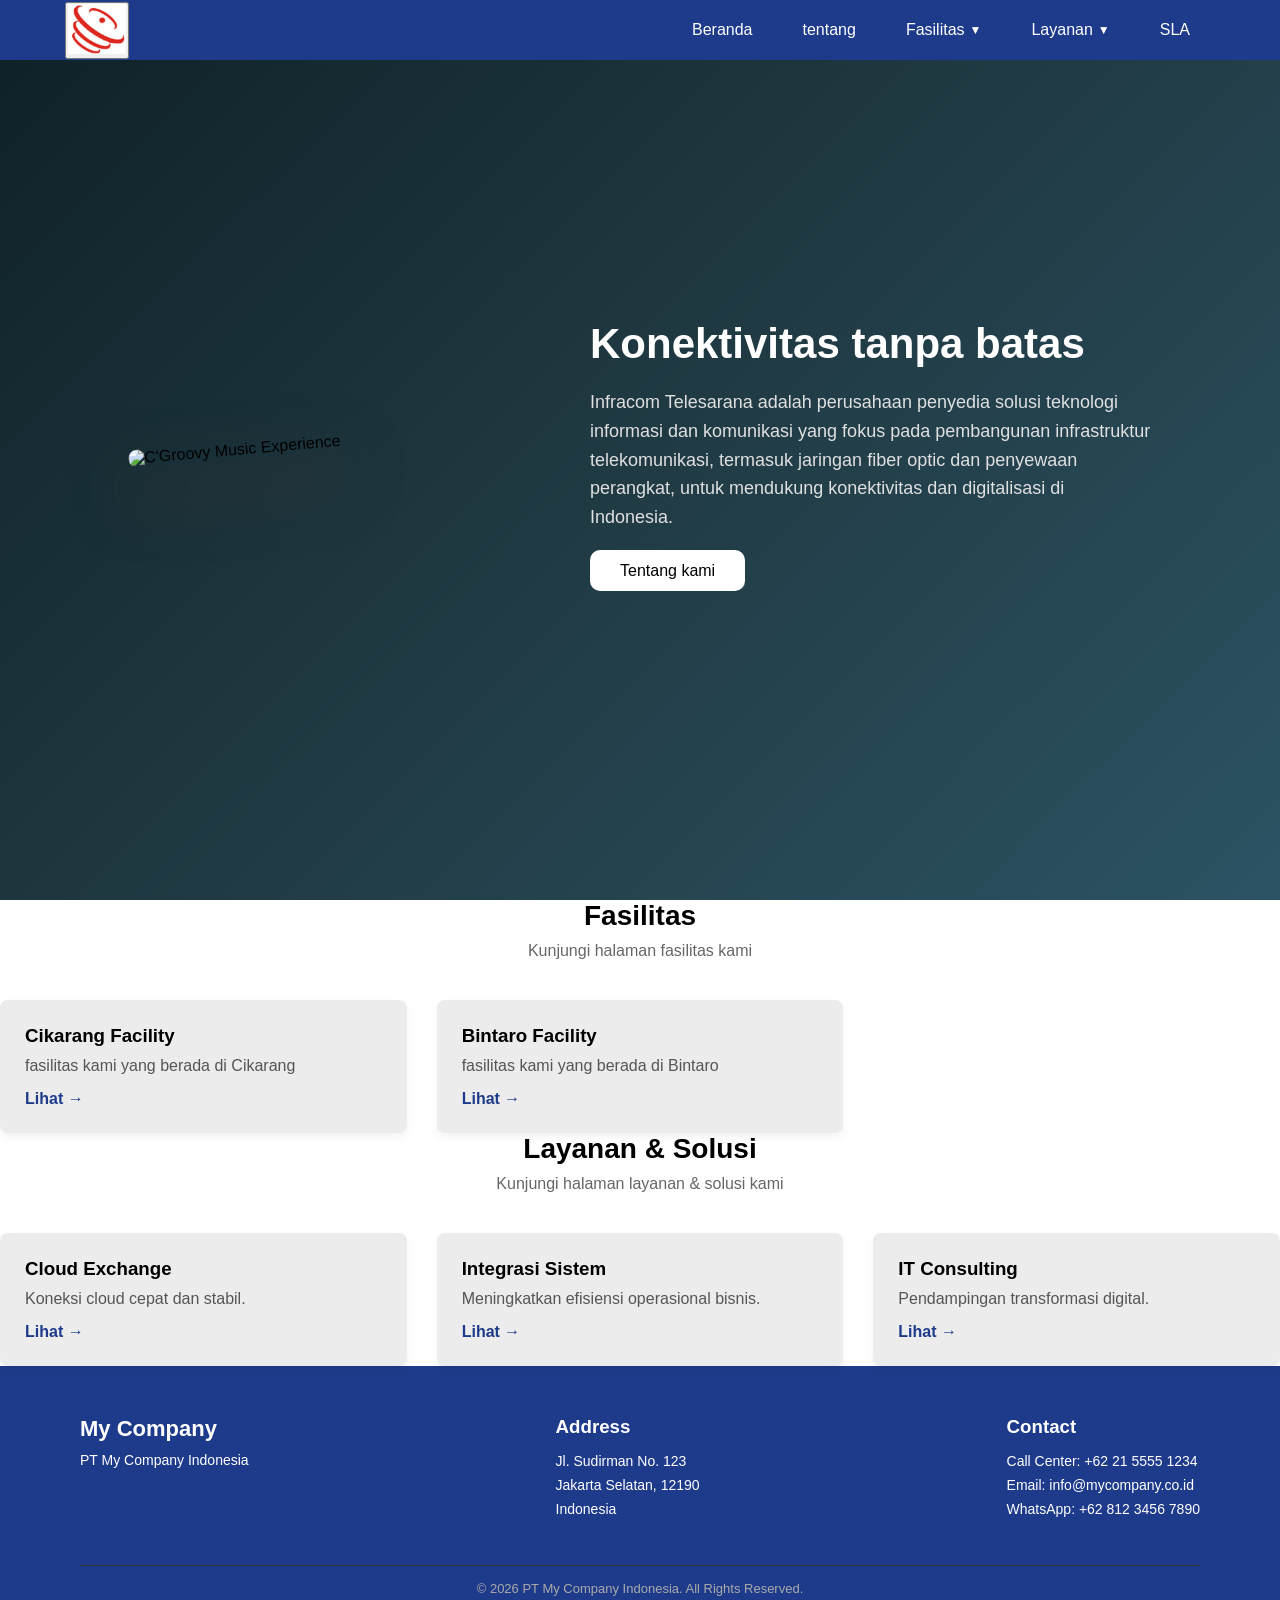
==== index.html @ 2b9d12ea "Add files via upload" ====
<!DOCTYPE html>
<html lang="en">
<head>
    <meta charset="UTF-8">
    <meta name="viewport" content="width=device-width, initial-scale=1.0">
    <title>Welcome to Infracom.co.id</title>
    <link rel="stylesheet" href="style.css">
</head>

<body>

<header class="navbar">
    <div class="logo">
    <button><img src="[data-uri]" alt=""></button>
    </div>

    <nav class="nav-links">
        <a href="index.html" class="hom">Beranda</a>
        <a href="tentang.html">tentang</a>

            <div class="dropdown">
                <button>Fasilitas</button>
                <div class="dropdown-content">
                    <a href="cikarang.html">Cikarang Facility</a>
                    <a href="bintaro.html">Bintaro Facility</a>
                    <a href="Interconnection.html">Interconnection</a>
                </div>
            </div>
    
            <div class="dropdown">
                <button>Layanan</button>
                <div class="dropdown-content">
                    <a href="teleport.html">Teleport</a>
                    <a href="datacenter.html">Data center</a>
                    <a href="broadcast.html">Broadcast center</a>
                </div>
            </div>

        <a href="sla.html">SLA</a>
            
    </nav>
</header>






<section class="about-preview">
    <div class="about-container">
        
        <div class="about-image">
            <img src="https://upload.wikimedia.org/wikipedia/commons/thumb/4/40/Erdfunkstelle_Raisting_2.jpg/500px-Erdfunkstelle_Raisting_2.jpg" alt="C'Groovy Music Experience">
        </div>

        <div class="about-content">
            <h2>Konektivitas tanpa batas</h2>
            <p>
                Infracom Telesarana adalah perusahaan penyedia solusi teknologi informasi
                dan komunikasi yang fokus pada pembangunan infrastruktur telekomunikasi,
                termasuk jaringan fiber optic dan penyewaan perangkat, untuk mendukung konektivitas dan digitalisasi di Indonesia.
            </p>

            <a href="tentang.html" class="about-btn">Tentang kami</a>
        </div>

    </div>
</section>




<!-- ===================== -->
<!-- FASILITAS -->
<!-- ===================== -->
<section class="home-section">
    <h2 class="section-title">Fasilitas</h2>
    <p class="section-subtitle">Kunjungi halaman fasilitas kami</p>

    <div class="card-grid">
        <div class="card-box">
            <h3>Cikarang Facility</h3>
            <p>fasilitas kami yang berada di Cikarang</p>
            <a href="cikarang.html">Lihat →</a>
        </div>

        <div class="card-box">
            <h3>Bintaro Facility</h3>
            <p>fasilitas kami yang berada di Bintaro</p>
            <a href="#">Lihat →</a>
        </div>
    </div>
</section>


<!-- ===================== -->
<!-- LAYANAN -->
<!-- ===================== -->
<section class="home-section gray">
    <h2 class="section-title">Layanan & Solusi</h2>
    <p class="section-subtitle">Kunjungi halaman layanan & solusi kami</p>

    <div class="card-grid">
        <div class="card-box">
            <h3>Cloud Exchange</h3>
            <p>Koneksi cloud cepat dan stabil.</p>
            <a href="#">Lihat →</a>
        </div>

        <div class="card-box">
            <h3>Integrasi Sistem</h3>
            <p>Meningkatkan efisiensi operasional bisnis.</p>
            <a href="#">Lihat →</a>
        </div>

        <div class="card-box">
            <h3>IT Consulting</h3>
            <p>Pendampingan transformasi digital.</p>
            <a href="#">Lihat →</a>
        </div>
    </div>
</section>



<footer class="footer">
    <div class="footer-container">
        
        <div class="footer-section">
            <h2 class="footer-logo">My Company</h2>
            <p>PT My Company Indonesia</p>
        </div>

        <div class="footer-section">
            <h3>Address</h3>
            <p>Jl. Sudirman No. 123</p>
            <p>Jakarta Selatan, 12190</p>
            <p>Indonesia</p>
        </div>

        <div class="footer-section">
            <h3>Contact</h3>
            <p>Call Center: +62 21 5555 1234</p>
            <p>Email: info@mycompany.co.id</p>
            <p>WhatsApp: +62 812 3456 7890</p>
        </div>

    </div>

    <div class="footer-bottom">
        <p>© 2026 PT My Company Indonesia. All Rights Reserved.</p>
    </div>
</footer>


</body>
</html>
---- style.css ----
/* universal */

* {
    margin: 0;
    padding: 0;
    box-sizing: border-box;
}

body {
    font-family: Arial, sans-serif;
}








/* Navbar */
.navbar {
    background-color: #1e3a8a;
    color: white;
    display: flex;
    align-items: center;
    justify-content: space-between;
    height: 60px;   /* Fixed height */
    padding: 0 65px;  /* Horizontal padding (adjust as needed) */
    position: fixed;
    top: 0;
    left: 0;
    width: 100%;
    z-index: 1000;
}

/* Logo container */
.logo {
    display: flex;
    align-items: center;  /* Vertically center the image */
    justify-content: center; /* Horizontally center if needed */
    height: 10%;
}

/* Image inside logo */
.logo img {
    width: 60px;  /* Adjust width of image */
    height: 50px;   /* Make the height match the navbar's height */
    object-fit: contain; /* Make sure the aspect ratio is maintained */
    margin-right: 0;  /* Remove any extra margin */
}

        

        .logo:hover {
            background-color: #162d6b;
            letter-spacing: 1px;
        }



        .nav-links {
            display: flex;
            height: 100%;
        }

        .nav-links a {
            display: flex;
            align-items: center;   /* Vertically center text */
            padding: 0 25px;       /* Horizontal spacing */
            color: white;
            text-decoration: none;
            height: 100%;
            transition: background-color 0.3s ease;
        }

        .nav-links a:hover {
            background-color: #162d6b;
        }

        /* Dropdown Style */
    .dropdown {
      position: relative;
      display: inline-block;
    }

    .dropdown button {
      background: none;
      border: none;
      color: white;
      font-size: 16px;
      cursor: pointer;
      padding: 0 25px;  /* Match navbar link padding */
      height: 100%;
      display: flex;
      align-items: center;
      justify-content: center;
      transition: background-color 0.3s ease;
    }

    .dropdown button::after {
      content: " ▼"; /* Downward arrow */
      font-size: 12px;
      margin-left: 5px;
    }

    .dropdown button:hover {
      background-color: #162d6b; /* Match hover effect */
    }

    .dropdown-content {
      display: none;
      position: absolute;
      background-color: white;
      min-width: 160px;
      box-shadow: 0px 8px 16px rgba(0, 0, 0, 0.2);
      z-index: 1;
      top: 100%; /* Position directly below the button */
    }

    .dropdown:hover .dropdown-content {
      display: block;
    }

    .dropdown-content a {
      color: black;
      padding: 12px 16px;
      text-decoration: none;
      display: block;
    }

    .dropdown-content a:hover {
      background-color: #162d6b;
      color: white;
    }





.opsi-section {
    padding: 80px 60px;
}

.opsi-section.dua {
    background-color: white;
}

.section-subtitle{
    text-align: center;
}

.section-title {
    font-size: 28px;
    margin-bottom: 10px;
    text-align: center;
}

.section-subtitle {
    margin-bottom: 40px;
    color: #666;
}

/* GRID SYSTEM */
.card-grid {
    display: grid;
    grid-template-columns: repeat(3, 1fr);
    gap: 30px;
    align-items: center;
    justify-content: center;
    align-content: center;
}

/* CARD STYLE */
.card-box {
    background: rgb(236, 236, 236);
    padding: 25px;
    border-radius: 8px;
    box-shadow: 0 4px 10px rgba(0,0,0,0.05);
    transition: 0.3s;
}

.card-box:hover {
    transform: translateY(-5px);
    outline: 1px solid #1e3a8a;
}

.card-box h3 {
    margin-bottom: 10px;
}

.card-box p {
    color: #555;
    margin-bottom: 15px;
}



.card-box a {
    text-decoration: none;
    color: #1e3a8a;
    font-weight: bold;
}














    

/* ========================= */
/* ABOUT PREVIEW SECTION */
/* ========================= */

.about-preview {
    min-height: 100vh;
    display: flex;
    align-items: center;
    padding: 80px 10%;
    background: linear-gradient(135deg, #0f2027, #203a43, #2c5364);
}

.about-container {
    display: flex;
    align-items: center;
    justify-content: space-between;
    gap: 50px;
    flex-wrap: wrap;
}

/* Image Styling */
.about-image {
    position: relative;
    flex: 1 1 300px;
}

.about-image img {
    width: 100%;
    border-radius: 10px;
    box-shadow: 0 30px 60px rgba(53, 53, 53, 0.895);
    transform: rotate(-5deg);
    transition: 0.5s ease;
}

/* 3D Floating Effect */
.about-image::before {
    content: "";
    position: absolute;
    top: -20px;
    left: -20px;
    width: 100%;
    height: 100%;
    border: 3px solid #ffffffa2;
    border-radius: 10px;
    z-index: -1;
    transform: rotate(-5deg);
}

/* Hover effect */
.about-image img:hover {
    transform: rotate(0deg) scale(1.05);
}

/* Text Styling */
.about-content {
    flex: 1 1 450px;
    color: white;
}

.about-content h2 {
    font-size: 42px;
    margin-bottom: 20px;
}

.about-content p {
    font-size: 18px;
    line-height: 1.6;
    margin-bottom: 30px;
    color: #e0e0e0;
}

/* Button */
.about-btn {
    padding: 12px 30px;
    background-color: #ffffff;
    color: black;
    text-decoration: none;
    border-radius: 10px;
    transition: 0.3s;
}

.about-btn:hover {
    background-color: #1e3a8a;
    color: white;
}





/* button */

/* Center Section */
.home-buttons {
    height: 80vh;
    display: flex;
    justify-content: center;
    align-items: center;
    gap: 100px; /* wider horizontal spacing */
}

/* Button Style */
.main-btn {
    background-color: white;
    color: black;
    text-decoration: none;
    padding: 20px 80px; /* bigger button */
    border: 0.5px solid black; /* black outline */
    border-radius: 50px; /* soft rounded rectangle */
    font-size: 20px;
    font-weight: 600;
    transition: all 0.3s ease;
}

/* Hover Effect */
.main-btn:hover {
    background-color: #1e3a8a;
    color: white;
    transform: translateY(-6px);
}




/* Footer */
.footer {
    background-color: #1e3a8a;
    color: white;
    padding: 50px 80px 20px;
}

.footer-container {
    display: flex;
    justify-content: space-between;
    flex-wrap: wrap;
    gap: 40px;
}

.footer-section h3 {
    margin-bottom: 15px;
}

.footer-logo {
    font-size: 22px;
    margin-bottom: 10px;
}

.footer-section p {
    margin-bottom: 8px;
    font-size: 14px;
}

.footer-bottom {
    border-top: 1px solid #333;
    margin-top: 40px;
    padding-top: 15px;
    text-align: center;
    font-size: 13px;
    color: #aaa;
}
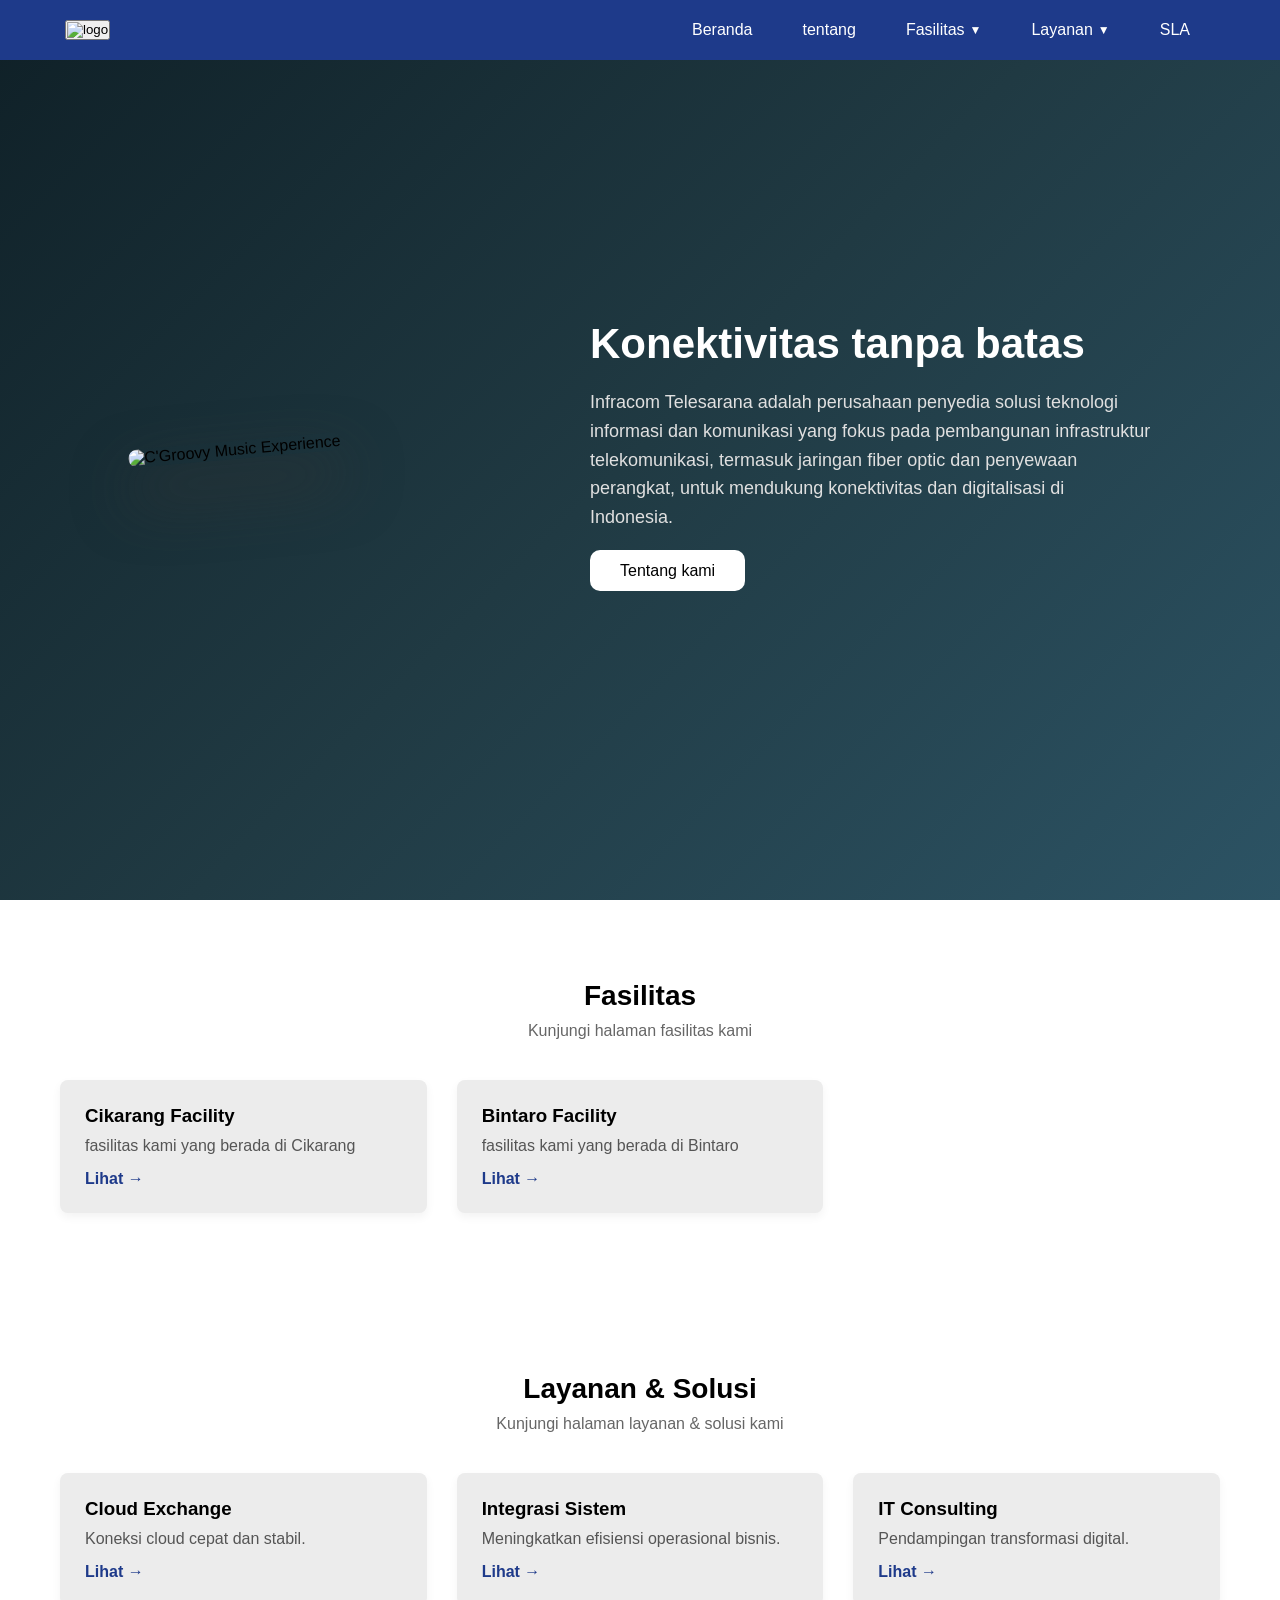
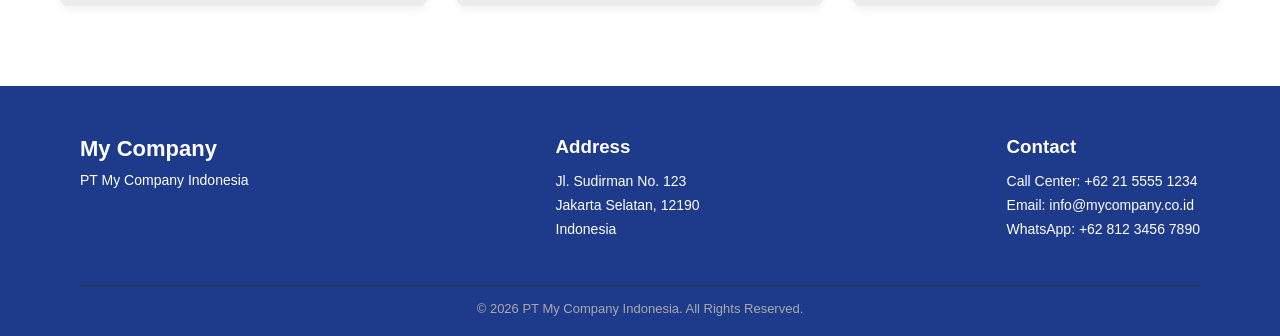
==== commit f5d6f6f1: "Add files via upload" ====
--- a/index.html
+++ b/index.html
@@ -11,8 +11,8 @@
 
 <header class="navbar">
     <div class="logo">
-    <button><img src="[data-uri]" alt=""></button>
-    </div>
+    <button><img src=""alt="logo"></button>
+</div>
 
     <nav class="nav-links">
         <a href="index.html" class="hom">Beranda</a>
--- a/style.css
+++ b/style.css
@@ -138,11 +138,11 @@
 
 
 
-.opsi-section {
+.home-section {
     padding: 80px 60px;
 }
 
-.opsi-section.dua {
+.home-section.grey {
     background-color: white;
 }
 
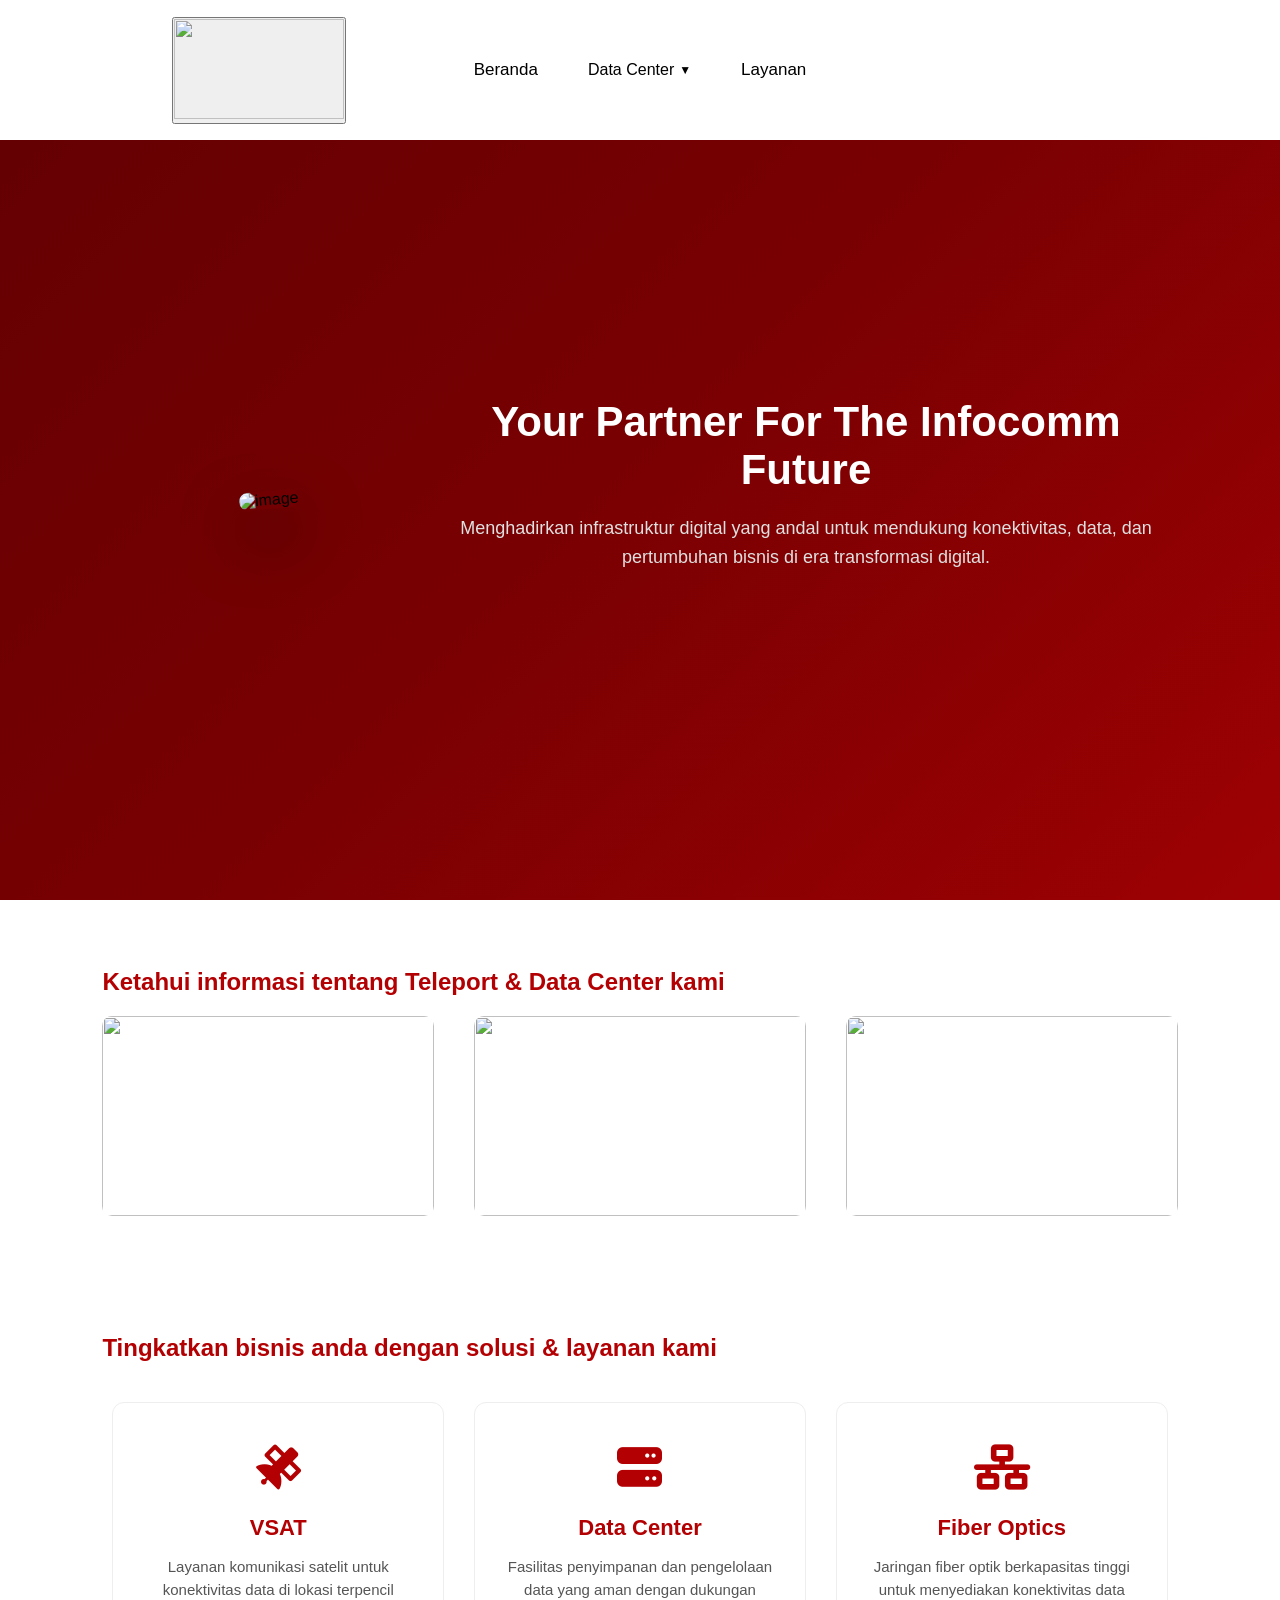
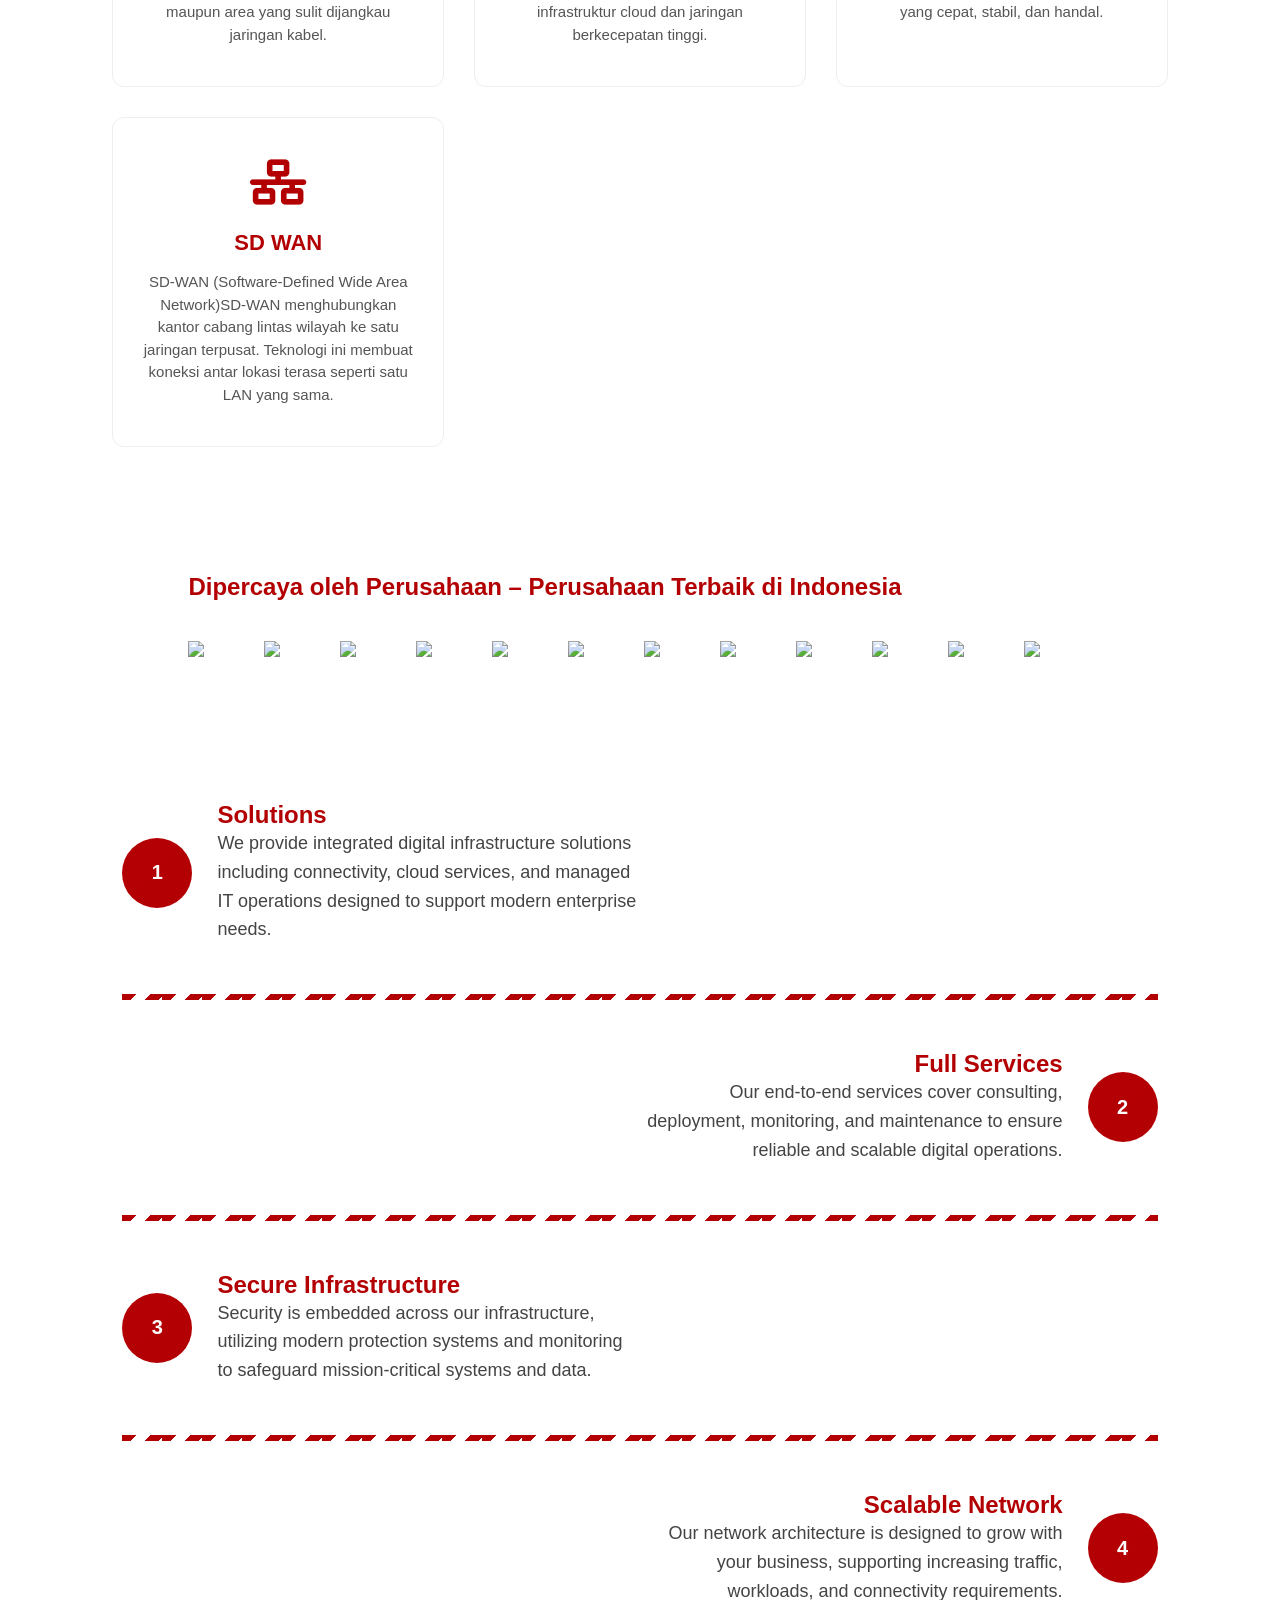
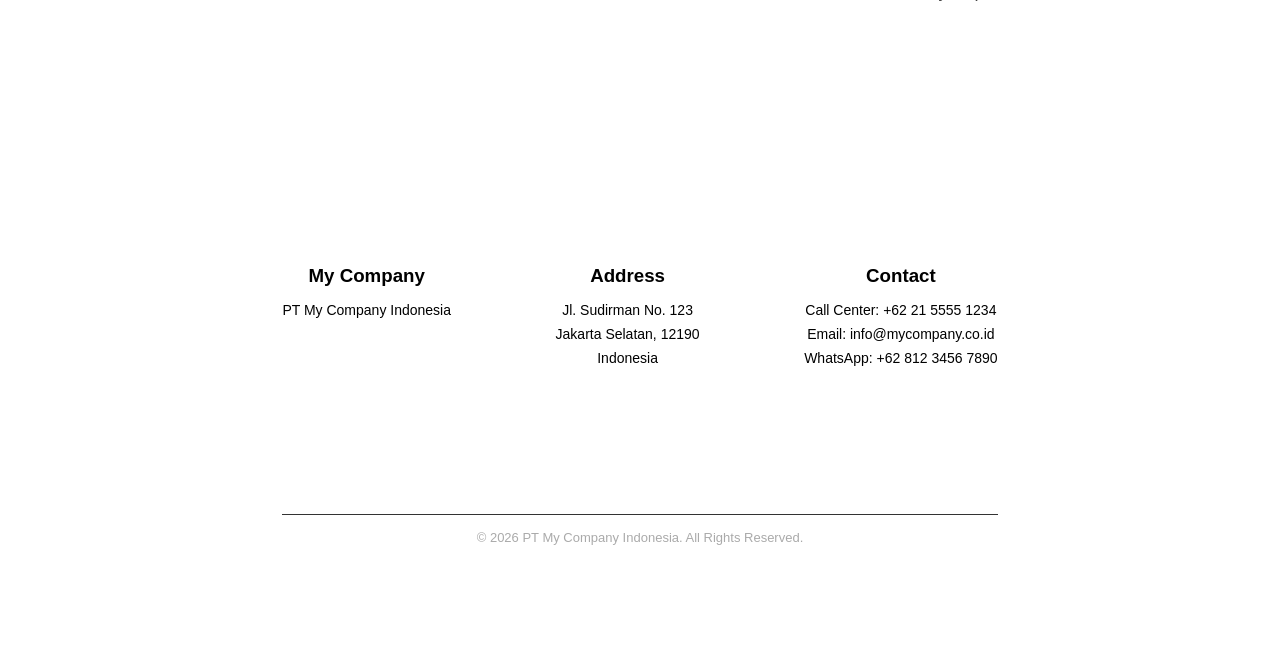
==== commit 4cd21045: "Add files via upload" ====
--- a/index.html
+++ b/index.html
@@ -5,120 +5,260 @@
     <meta name="viewport" content="width=device-width, initial-scale=1.0">
     <title>Welcome to Infracom.co.id</title>
     <link rel="stylesheet" href="style.css">
+    <link rel="stylesheet" href="https://cdnjs.cloudflare.com/ajax/libs/font-awesome/6.5.0/css/all.min.css">
 </head>
 
 <body>
 
+<!-- HEADER -->
 <header class="navbar">
     <div class="logo">
-    <button><img src=""alt="logo"></button>
-</div>
+    <button><img src="infracom logo (3).jpg.jpeg" alt=""></button>
+    </div>
 
     <nav class="nav-links">
         <a href="index.html" class="hom">Beranda</a>
-        <a href="tentang.html">tentang</a>
-
             <div class="dropdown">
-                <button>Fasilitas</button>
+                <button>Data Center</button>
                 <div class="dropdown-content">
-                    <a href="cikarang.html">Cikarang Facility</a>
-                    <a href="bintaro.html">Bintaro Facility</a>
-                    <a href="Interconnection.html">Interconnection</a>
+                    <a href="facilityone.html">Cikarang Facility</a>
+                    <a href="facilitytwo.html">Bintaro Facility</a>
+                    <a href="facilitythree.html">Interconnection</a>
                 </div>
             </div>
     
             <div class="dropdown">
-                <button>Layanan</button>
+                <a href="layanan.html">Layanan</a>
                 <div class="dropdown-content">
-                    <a href="teleport.html">Teleport</a>
-                    <a href="datacenter.html">Data center</a>
-                    <a href="broadcast.html">Broadcast center</a>
+                    <a href="https://web.indonusa.id/vsat/">VSAT</a>
+                    <a href="https://web.indonusa.id/iptv-4/">IPTV</a>
+                    <a href="https://web.indonusa.id/sdwan-solution/">SD WAN</a>
                 </div>
             </div>
-
-        <a href="sla.html">SLA</a>
-            
+        
     </nav>
 </header>
-
-
-
-
 
 
 <section class="about-preview">
     <div class="about-container">
         
         <div class="about-image">
-            <img src="https://upload.wikimedia.org/wikipedia/commons/thumb/4/40/Erdfunkstelle_Raisting_2.jpg/500px-Erdfunkstelle_Raisting_2.jpg" alt="C'Groovy Music Experience">
+            <img src="cikarang/cikarang 1.png" alt="image">
         </div>
 
         <div class="about-content">
-            <h2>Konektivitas tanpa batas</h2>
-            <p>
-                Infracom Telesarana adalah perusahaan penyedia solusi teknologi informasi
-                dan komunikasi yang fokus pada pembangunan infrastruktur telekomunikasi,
-                termasuk jaringan fiber optic dan penyewaan perangkat, untuk mendukung konektivitas dan digitalisasi di Indonesia.
-            </p>
-
-            <a href="tentang.html" class="about-btn">Tentang kami</a>
-        </div>
-
-    </div>
-</section>
-
-
-
-
-<!-- ===================== -->
-<!-- FASILITAS -->
-<!-- ===================== -->
-<section class="home-section">
-    <h2 class="section-title">Fasilitas</h2>
-    <p class="section-subtitle">Kunjungi halaman fasilitas kami</p>
-
-    <div class="card-grid">
-        <div class="card-box">
-            <h3>Cikarang Facility</h3>
-            <p>fasilitas kami yang berada di Cikarang</p>
-            <a href="cikarang.html">Lihat →</a>
-        </div>
-
-        <div class="card-box">
-            <h3>Bintaro Facility</h3>
-            <p>fasilitas kami yang berada di Bintaro</p>
-            <a href="#">Lihat →</a>
-        </div>
-    </div>
-</section>
-
-
-<!-- ===================== -->
-<!-- LAYANAN -->
-<!-- ===================== -->
-<section class="home-section gray">
-    <h2 class="section-title">Layanan & Solusi</h2>
-    <p class="section-subtitle">Kunjungi halaman layanan & solusi kami</p>
-
-    <div class="card-grid">
-        <div class="card-box">
-            <h3>Cloud Exchange</h3>
-            <p>Koneksi cloud cepat dan stabil.</p>
-            <a href="#">Lihat →</a>
-        </div>
-
-        <div class="card-box">
-            <h3>Integrasi Sistem</h3>
-            <p>Meningkatkan efisiensi operasional bisnis.</p>
-            <a href="#">Lihat →</a>
-        </div>
-
-        <div class="card-box">
-            <h3>IT Consulting</h3>
-            <p>Pendampingan transformasi digital.</p>
-            <a href="#">Lihat →</a>
-        </div>
-    </div>
+            <h2>Your Partner For The Infocomm Future</h2>
+            <p>
+            Menghadirkan infrastruktur digital yang andal untuk mendukung konektivitas, data, dan pertumbuhan bisnis di era transformasi digital.
+            </p>
+        </div>
+
+    </div>
+</section>
+
+
+
+
+<!-- Data Center -->
+<section class="various">
+
+<div class="section-title">
+<br>
+<h2>Ketahui informasi tentang Teleport & Data Center kami</h2>
+</div>
+
+<div class="solution-grid">
+
+<a href="cikarang.html" class="solution-card">
+    <img src="cikarang/cikarang 1.png">
+    <div class="overlay">Cikarang Facility</div>
+</a>
+
+<a href="bintaro.html" class="solution-card">
+    <img src="bintaro/bintaro1.png">
+    <div class="overlay">Bintaro Facility</div>
+</a>
+
+<a href="interconnection.html" class="solution-card">
+    <img src="interconnection/interconnection4.png">
+    <div class="overlay">Interconnection</div>
+</a>
+
+</div>
+
+</section>
+
+
+
+<!-- LAYANAN & SOLUSIS -->
+<section class="various">
+
+<div class="section-title">
+
+<br>
+<h2>Tingkatkan bisnis anda dengan solusi & layanan kami</h2>
+</div>
+
+<section class="layanan-section">
+<div class="layanan-container">
+
+
+<!-- VSAT -->
+<a href="vsat.html" class="layanan-card">
+    <div class="layanan-icon">
+        <i class="fa-solid fa-satellite"></i>
+    </div>
+    <h2>VSAT</h2>
+    <p>
+        Layanan komunikasi satelit untuk konektivitas data di lokasi
+        terpencil maupun area yang sulit dijangkau jaringan kabel.
+    </p>
+</a>
+
+<!-- Data Center -->
+<a href="datacenter.html" class="layanan-card">
+    <div class="layanan-icon">
+        <i class="fa-solid fa-server"></i>
+    </div>
+    <h2>Data Center</h2>
+    <p>
+        Fasilitas penyimpanan dan pengelolaan data yang aman dengan
+        dukungan infrastruktur cloud dan jaringan berkecepatan tinggi.
+    </p>
+</a>
+
+<!-- Fiber Optics -->
+<a href="https://web.indonusa.id/fiberoptic-solution/" class="layanan-card">
+    <div class="layanan-icon">
+        <i class="fa-solid fa-network-wired"></i>
+    </div>
+    <h2>Fiber Optics</h2>
+    <p>
+        Jaringan fiber optik berkapasitas tinggi untuk menyediakan
+        konektivitas data yang cepat, stabil, dan handal.
+    </p>
+</a>
+
+<!-- SD WAN -->
+<a href="https://web.indonusa.id/sdwan-solution/" class="layanan-card">
+    <div class="layanan-icon">
+        <i class="fa-solid fa-network-wired"></i>
+    </div>
+    <h2>SD WAN</h2>
+    <p>
+       SD-WAN (Software-Defined Wide Area Network)SD-WAN menghubungkan kantor cabang lintas wilayah ke satu jaringan terpusat.
+Teknologi ini membuat koneksi antar lokasi terasa seperti satu LAN yang sama.
+    </p>
+</a>
+
+
+
+
+</div>
+</section>
+
+
+
+
+<br>
+
+
+
+
+<!-- CLIENTS -->
+<section class="clients">
+
+<div class="section-title">
+
+<br>
+<h2>Dipercaya oleh Perusahaan – Perusahaan Terbaik di Indonesia</h2>
+</div>
+
+<div class="logo-slider">
+
+<div class="logo-track">
+
+<img src="cikarang/cikarang 1.png">
+<img src="cikarang/cikarang 2.png">
+<img src="cikarang/cikarang 3.png">
+<img src="cikarang/cikarang 4.png">
+<img src="cikarang/cikarang 5.png">
+<img src="cikarang/cikarang 6.png">
+
+<img src="cikarang/cikarang 8.png">
+<img src="cikarang/cikarang 9.png">
+<img src="cikarang/cikarang 10.png">
+<img src="cikarang/cikarang 11.png">
+<img src="cikarang/cikarang 12.png">
+<img src="cikarang/cikarang 13.png">
+
+</div>
+
+</div>
+
+</section>
+
+
+<!-- WHY US SECTION -->
+<section class="snake-section">
+
+    <div class="snake-item left">
+   
+        <div class="snake-number"><div class="circle">1</div></div>
+        <div class="snake-content">
+            <h3>Solutions</h3>
+            <p>
+                We provide integrated digital infrastructure solutions including
+                connectivity, cloud services, and managed IT operations designed
+                to support modern enterprise needs.
+            </p>
+        </div>
+    </div>
+
+<div class="snake-divider"></div>
+
+    <div class="snake-item right">
+         
+        <div class="snake-content">
+            <h3>Full Services</h3>
+            <p>
+                Our end-to-end services cover consulting, deployment, monitoring,
+                and maintenance to ensure reliable and scalable digital operations.
+            </p>
+        </div>
+    <div class="snake-number"><div class="circle">2</div></div>
+    </div>
+
+<div class="snake-divider"></div>
+
+    <div class="snake-item left">
+         <div class="snake-number"><div class="circle">3</div></div>
+        <div class="snake-content">
+            <h3>Secure Infrastructure</h3>
+            <p>
+                Security is embedded across our infrastructure, utilizing modern
+                protection systems and monitoring to safeguard mission-critical
+                systems and data.
+            </p>
+        </div>
+    </div>
+
+    <div class="snake-divider"></div>
+
+    <div class="snake-item right">
+      
+        <div class="snake-content">
+            <h3>Scalable Network</h3>
+            <p>
+                Our network architecture is designed to grow with your business,
+                supporting increasing traffic, workloads, and connectivity
+                requirements.
+            </p>
+        </div>  
+    <div class="snake-number"><div class="circle">4</div></div>
+    </div>
+
 </section>
 
 
@@ -127,7 +267,7 @@
     <div class="footer-container">
         
         <div class="footer-section">
-            <h2 class="footer-logo">My Company</h2>
+            <h3>My Company</h3>
             <p>PT My Company Indonesia</p>
         </div>
 
@@ -152,6 +292,7 @@
     </div>
 </footer>
 
+<script src="slider.js"></script>
 
 </body>
 </html>
--- a/style.css
+++ b/style.css
@@ -1,5 +1,3 @@
-
-/* universal */
 
 * {
     margin: 0;
@@ -18,44 +16,49 @@
 
 
 
-/* Navbar */
+/* ========================= */
+/* NAVBAR */
+/* ========================= */
+
 .navbar {
-    background-color: #1e3a8a;
-    color: white;
-    display: flex;
+    background-color: white;
+    color: #b30003;
+
+    display: grid;
+    grid-template-columns: 1fr auto 1fr;
+
     align-items: center;
-    justify-content: space-between;
-    height: 60px;   /* Fixed height */
-    padding: 0 65px;  /* Horizontal padding (adjust as needed) */
+
+    height: 140px;
+    padding: 0 70px;
+
     position: fixed;
     top: 0;
     left: 0;
     width: 100%;
+
     z-index: 1000;
 }
 
-/* Logo container */
+.navbar a {
+    font-size: 17px;
+}
+
 .logo {
     display: flex;
-    align-items: center;  /* Vertically center the image */
-    justify-content: center; /* Horizontally center if needed */
+    align-items: center; 
+    justify-content: center; 
     height: 10%;
 }
 
-/* Image inside logo */
+
 .logo img {
-    width: 60px;  /* Adjust width of image */
-    height: 50px;   /* Make the height match the navbar's height */
-    object-fit: contain; /* Make sure the aspect ratio is maintained */
-    margin-right: 0;  /* Remove any extra margin */
-}
-
-        
-
-        .logo:hover {
-            background-color: #162d6b;
-            letter-spacing: 1px;
-        }
+    width: 170px; 
+    height: 100px;   
+
+    margin-right: 0; 
+}
+
 
 
 
@@ -66,19 +69,15 @@
 
         .nav-links a {
             display: flex;
-            align-items: center;   /* Vertically center text */
-            padding: 0 25px;       /* Horizontal spacing */
-            color: white;
+            align-items: center;  
+            padding: 0 25px;      
+            color: black;
             text-decoration: none;
             height: 100%;
             transition: background-color 0.3s ease;
         }
 
-        .nav-links a:hover {
-            background-color: #162d6b;
-        }
-
-        /* Dropdown Style */
+       
     .dropdown {
       position: relative;
       display: inline-block;
@@ -87,10 +86,10 @@
     .dropdown button {
       background: none;
       border: none;
-      color: white;
+      color: black;
       font-size: 16px;
       cursor: pointer;
-      padding: 0 25px;  /* Match navbar link padding */
+      padding: 0 25px;  
       height: 100%;
       display: flex;
       align-items: center;
@@ -99,13 +98,13 @@
     }
 
     .dropdown button::after {
-      content: " ▼"; /* Downward arrow */
+      content: " ▼";
       font-size: 12px;
       margin-left: 5px;
     }
 
     .dropdown button:hover {
-      background-color: #162d6b; /* Match hover effect */
+      background-color: white;
     }
 
     .dropdown-content {
@@ -130,92 +129,193 @@
     }
 
     .dropdown-content a:hover {
-      background-color: #162d6b;
+      background-color: #b30003;
       color: white;
     }
 
 
 
-
-
-.home-section {
-    padding: 80px 60px;
-}
-
-.home-section.grey {
-    background-color: white;
-}
-
-.section-subtitle{
+/* ========================= */
+/* FOOTER */
+/* ========================= */
+
+.footer {
+
+    background: white;
+    color: black;
+    padding: 150px 180px 20px;
+}
+
+.footer-container {
+    display: flex;
+    justify-content: space-between;
+    flex-wrap: wrap;
+    gap: 40px;
+}
+
+.footer-section h3 {
+    margin-bottom: 15px;
+}
+
+.footer-logo {
+    font-size: 22px;
+    margin-bottom: 10px;
+}
+
+.footer-section {
+    padding-top: 50px;
+padding-bottom: 100px;
+}
+
+.footer-section p {
+    margin-bottom: 8px;
+    font-size: 14px;
+}
+
+.footer-bottom {
+    border-top: 1px solid #333;
+    margin-top: 40px;
+    padding-top: 15px;
+    padding-bottom: 40px;
     text-align: center;
-}
-
-.section-title {
-    font-size: 28px;
-    margin-bottom: 10px;
-    text-align: center;
-}
-
-.section-subtitle {
-    margin-bottom: 40px;
-    color: #666;
-}
-
-/* GRID SYSTEM */
-.card-grid {
-    display: grid;
-    grid-template-columns: repeat(3, 1fr);
-    gap: 30px;
-    align-items: center;
-    justify-content: center;
-    align-content: center;
-}
-
-/* CARD STYLE */
-.card-box {
-    background: rgb(236, 236, 236);
-    padding: 25px;
-    border-radius: 8px;
-    box-shadow: 0 4px 10px rgba(0,0,0,0.05);
-    transition: 0.3s;
-}
-
-.card-box:hover {
-    transform: translateY(-5px);
-    outline: 1px solid #1e3a8a;
-}
-
-.card-box h3 {
-    margin-bottom: 10px;
-}
-
-.card-box p {
-    color: #555;
-    margin-bottom: 15px;
-}
-
-
-
-.card-box a {
-    text-decoration: none;
-    color: #1e3a8a;
-    font-weight: bold;
-}
-
-
-
-
-
-
-
-
-
-
-
-
-
-
-    
+    font-size: 13px;
+    color: #aaa;
+}
+
+
+
+
+section{
+padding:50px 8%;
+text-align:center;
+}
+
+
+
+
+/* HERO */
+
+.hero{
+padding:0;
+height:520px;
+overflow:hidden;
+margin-top: 100px;
+}
+
+.hero-slider{
+position:relative;
+height:100%;
+}
+
+.slide{
+position:absolute;
+width:100%;
+height:100%;
+opacity:0;
+transition:opacity 1s ease;
+}
+
+.slide.active{
+opacity:1;
+}
+
+.slide img{
+width:100%;
+height:100%;
+object-fit:cover;
+}
+
+.hero-text{
+position:absolute;
+top:50%;
+left:50%;
+transform:translate(-50%,-50%);
+color:white;
+font-size:40px;
+font-weight:bold;
+}
+
+
+
+/* MAIN SOLUTIONS */
+
+.various h2 {
+    text-align: left;
+    color: #b30003;
+ 
+}
+
+.various span {
+    color: #b30003;
+       background-color: #ffcccd;
+}
+
+
+
+.section-title h2{
+    text-align: left;
+    color: #b30003;
+ 
+}
+.section-title span{
+    color: #b30003;
+    background-color: #ffcccd;
+}
+
+
+
+.solution-grid{
+margin-top:20px;
+padding-bottom: -50px;
+display:grid;
+grid-template-columns:repeat(3,1fr);
+gap:40px;
+}
+
+.solution-card{
+    position:relative;
+    overflow:hidden;
+    border-radius:10px;
+}
+
+.solution-card img{
+    width:100%;
+    height:200px;
+    object-fit:cover;
+    display:block;
+    transition:transform 0.5s;
+}
+
+
+.solution-card::after{
+content:"";
+position:absolute;
+inset:0;
+background:rgba(0,80,255,0.35);
+opacity:0;
+transition:opacity 0.4s;
+}
+
+.solution-card:hover img{
+transform:scale(1.1);
+}
+
+.solution-card:hover::after{
+opacity:1;
+}
+
+.overlay{
+position:absolute;
+bottom:20px;
+left:20px;
+color:white;
+font-size:22px;
+font-weight:600;
+}
+
+
+
+
 
 /* ========================= */
 /* ABOUT PREVIEW SECTION */
@@ -226,10 +326,11 @@
     display: flex;
     align-items: center;
     padding: 80px 10%;
-    background: linear-gradient(135deg, #0f2027, #203a43, #2c5364);
+    background: linear-gradient(135deg, #610002, #790002, #9e0103);
 }
 
 .about-container {
+    padding-top: 100px;
     display: flex;
     align-items: center;
     justify-content: space-between;
@@ -240,13 +341,14 @@
 /* Image Styling */
 .about-image {
     position: relative;
-    flex: 1 1 300px;
+    flex: 1 1 40px;
 }
 
 .about-image img {
-    width: 100%;
-    border-radius: 10px;
-    box-shadow: 0 30px 60px rgba(53, 53, 53, 0.895);
+    width: 400px;
+    height: 400px;
+    border-radius: 20px;
+    box-shadow: 0 30px 60px rgba(0,0,0,0.5);
     transform: rotate(-5deg);
     transition: 0.5s ease;
 }
@@ -259,10 +361,10 @@
     left: -20px;
     width: 100%;
     height: 100%;
-    border: 3px solid #ffffffa2;
-    border-radius: 10px;
+    border: 3px solid #ffffff30;
+    border-radius: 20px;
     z-index: -1;
-    transform: rotate(-5deg);
+    transform: rotate(5deg);
 }
 
 /* Hover effect */
@@ -291,89 +393,232 @@
 /* Button */
 .about-btn {
     padding: 12px 30px;
-    background-color: #ffffff;
+    background-color: #ff4b2b;
+    color: white;
+    text-decoration: none;
+    border-radius: 30px;
+    transition: 0.3s;
+}
+
+.about-btn:hover {
+    background-color: #ff416c;
+}
+
+
+
+
+
+
+
+
+/* CLIENT LOGO SLIDER */
+
+.logo-slider{
+overflow:hidden;
+margin-top:40px;
+}
+
+.logo-track{
+display:flex;
+gap:60px;
+animation:scroll 20s linear infinite;
+}
+
+.logo-track img{
+height:50px;
+}
+
+@keyframes scroll{
+from{
+transform:translateX(0);
+}
+to{
+transform:translateX(-50%);
+}
+}
+
+
+
+
+
+
+/* NUMBER CIRCLE */
+
+.circle{
+    width:70px;
+    height:70px;
+    background:linear-gradient(135deg,#b40004,#b30003);
+    border-radius:50%;
+    display:flex;
+    align-items:center;
+    justify-content:center;
+    color:white;
+    font-size:20px;
+    font-weight:bold;
+    flex-shrink:0;
+}
+
+
+.snake-section{
+    width: 100%;
+    max-width: 1100px;
+    margin: auto;
+    padding: 10px 20px;
+}
+
+.snake-item{
+    display: flex;
+    align-items: center;
+    margin: 50px 0;
+}
+
+.snake-item.left{
+    justify-content: flex-start;
+    text-align: left;
+}
+
+.snake-item.right{
+    justify-content: flex-end;
+    text-align: right;
+}
+
+.snake-number{
+    font-size: 48px;
+    font-weight: bold;
+    color: #b30003;
+    margin-right: 25px;
+}
+
+.snake-item.right .snake-number{
+    margin-left: 25px;
+    margin-right: 0;
+}
+
+.snake-content{
+    max-width: 420px;
+}
+
+.snake-content h3{
+    font-size: 24px;
+
+    color: #b30003;
+}
+
+.snake-content p{
+    color: #444;
+    line-height: 1.6;
+    font-size: 18px;
+}
+
+
+.snake-divider{
+    width:100%;
+    height:6px;
+    margin:30px 0 40px 0;
+
+    background:
+    repeating-linear-gradient(
+        45deg,
+        #b30003,
+        #b30003 10px,
+        transparent 10px,
+        transparent 20px
+    ),
+    repeating-linear-gradient(
+        -45deg,
+        #b30003,
+        #b30003 10px,
+        transparent 10px,
+        transparent 20px
+    );
+}
+
+
+.snake-divider{
+    width:100%;
+    height:15x;
+    margin:30px 0 40px;
+
+    background: repeating-linear-gradient(
+        135deg,
+       #b30003,
+        #b30003 10px,
+        transparent 10px,
+        transparent 20px
+    );
+
+    background-size:40px 40px;
+    animation:snakeMove 4s linear infinite;
+}
+
+@keyframes snakeMove{
+    from{background-position:0 0;}
+    to{background-position:40px 0;}
+}
+
+
+
+
+
+.layanan-section{
+    max-width: 1200px;
+    margin: 30px auto;
+    padding: 10px;
+}
+
+.layanan-title{
+    text-align: center;
+    font-size: 34px;
+    margin-bottom: 40px;
+}
+
+.layanan-container{
+    display: grid;
+    grid-template-columns: repeat(3,1fr);
+    gap: 30px;
+}
+
+/* CARD */
+.layanan-card{
+    background: white;
+    padding: 40px 30px;
+    border-radius: 12px;
+    text-align: center;
+    text-decoration: none;
     color: black;
-    text-decoration: none;
-    border-radius: 10px;
+    border: 1px solid #eee;
     transition: 0.3s;
 }
 
-.about-btn:hover {
-    background-color: #1e3a8a;
-    color: white;
-}
-
-
-
-
-
-/* button */
-
-/* Center Section */
-.home-buttons {
-    height: 80vh;
-    display: flex;
-    justify-content: center;
-    align-items: center;
-    gap: 100px; /* wider horizontal spacing */
-}
-
-/* Button Style */
-.main-btn {
-    background-color: white;
-    color: black;
-    text-decoration: none;
-    padding: 20px 80px; /* bigger button */
-    border: 0.5px solid black; /* black outline */
-    border-radius: 50px; /* soft rounded rectangle */
-    font-size: 20px;
-    font-weight: 600;
-    transition: all 0.3s ease;
-}
-
-/* Hover Effect */
-.main-btn:hover {
-    background-color: #1e3a8a;
-    color: white;
-    transform: translateY(-6px);
-}
-
-
-
-
-/* Footer */
-.footer {
-    background-color: #1e3a8a;
-    color: white;
-    padding: 50px 80px 20px;
-}
-
-.footer-container {
-    display: flex;
-    justify-content: space-between;
-    flex-wrap: wrap;
-    gap: 40px;
-}
-
-.footer-section h3 {
+.layanan-card:hover{
+    transform: translateY(-8px);
+    box-shadow: 0 15px 35px rgba(0,0,0,0.1);
+}
+
+/* ICON */
+.layanan-icon{
+    font-size: 45px;
+    color: #b30003;
+    margin-bottom: 20px;
+}
+
+.layanan-card h2{
+    font-size: 22px;
     margin-bottom: 15px;
-}
-
-.footer-logo {
-    font-size: 22px;
-    margin-bottom: 10px;
-}
-
-.footer-section p {
-    margin-bottom: 8px;
-    font-size: 14px;
-}
-
-.footer-bottom {
-    border-top: 1px solid #333;
-    margin-top: 40px;
-    padding-top: 15px;
     text-align: center;
-    font-size: 13px;
-    color: #aaa;
-}+}
+
+.layanan-card p{
+    font-size: 15px;
+    color: #555;
+    line-height: 1.5;
+}
+
+/* RESPONSIVE */
+@media (max-width:900px){
+
+    .layanan-container{
+        grid-template-columns: 1fr;
+    }
+
+}
